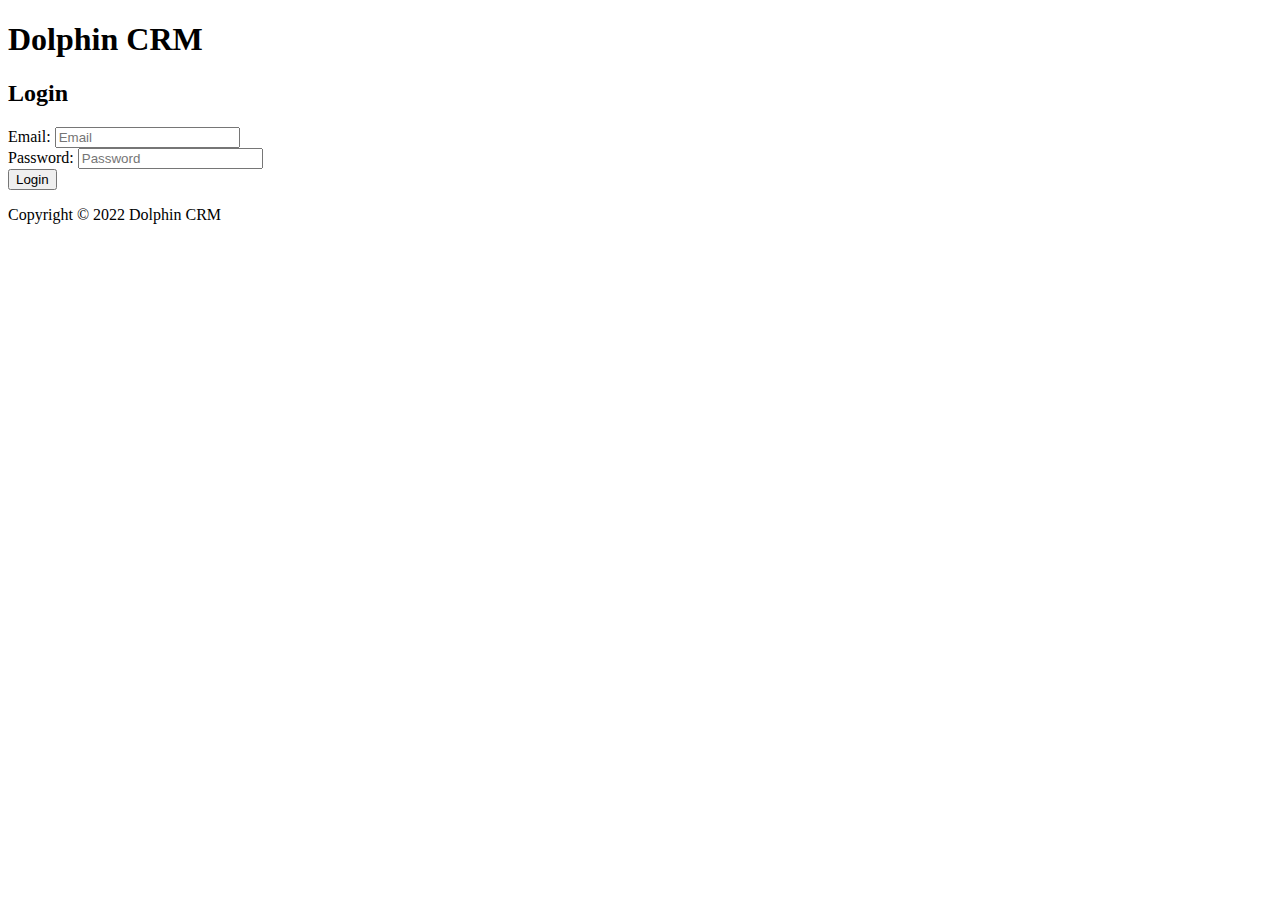
==== index.html @ 87de91c7 "Added database and database connection" ====
<!DOCTYPE html>
<html lang="en">
<head>
    <meta charset="UTF-8">
    <meta name="viewport" content="width=device-width, initial-scale=1.0">
    <title>Dolphin CRM</title>
    <link rel="stylesheet" href="styles.css">
    <script src="script.js" defer></script> 
</head>
<body>

    <header>
        <h1>Dolphin CRM</h1>
    </header>

    <main>
        <section id="login">
            <h2>Login</h2>
            <form action="login.php" method="POST">
                <div>
                    <label for="email">Email:</label>
                    <input type="email" id="email" name="email" placeholder="Email" required>
                </div>
                <div>
                    <label for="password">Password:</label>
                    <input type="password" id="password" name="password" placeholder="Password"required>
                </div>
                <button type="submit" id="login">Login</button>
            </form>
        </section>

    </main>

    <footer>
        <p>Copyright &copy; 2022 Dolphin CRM</p>
    </footer>

</body>
</html>
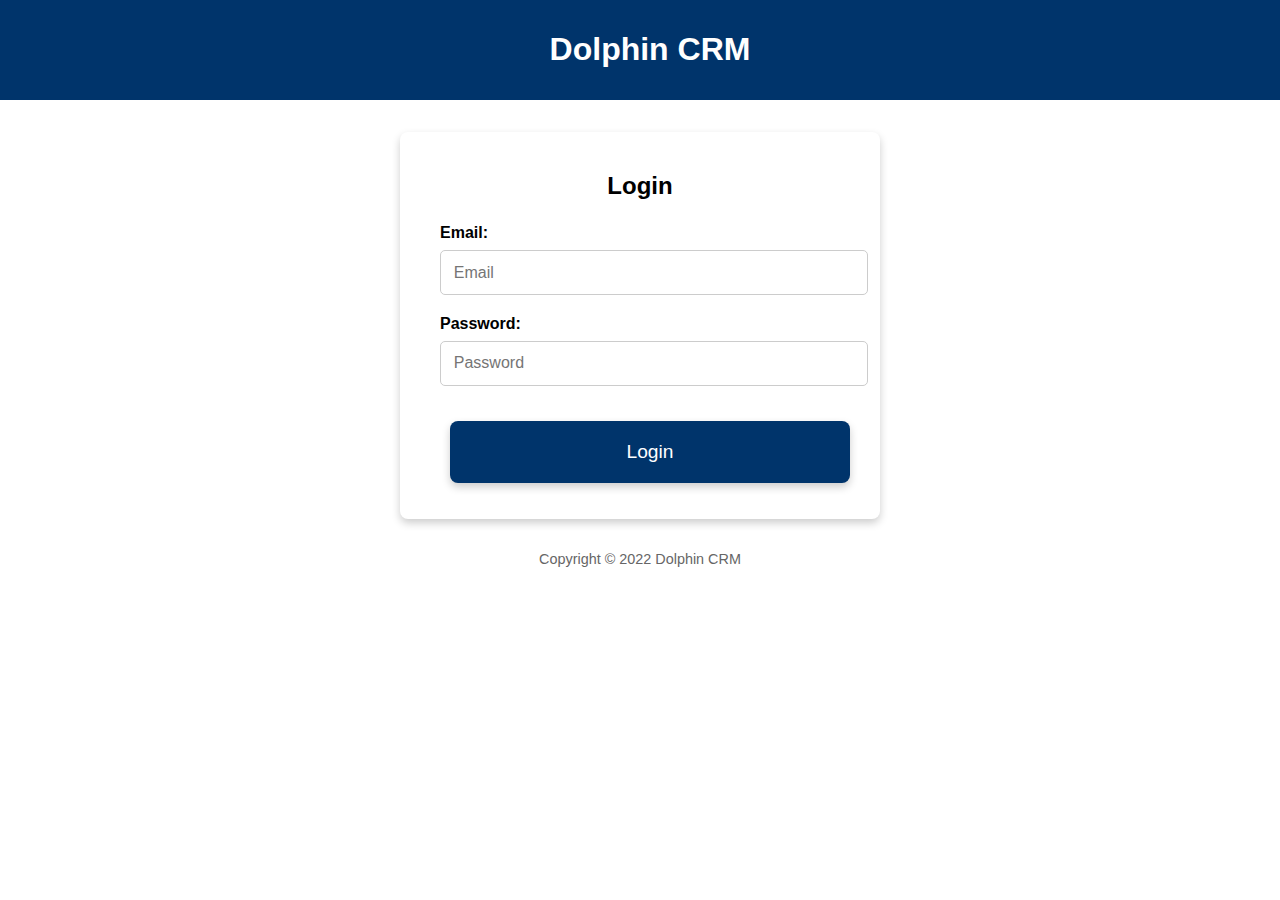
==== commit badf3635: "fixed errors" ====
--- a/index.html
+++ b/index.html
@@ -3,12 +3,11 @@
 <head>
     <meta charset="UTF-8">
     <meta name="viewport" content="width=device-width, initial-scale=1.0">
-    <title>Dolphin CRM</title>
+    <title>Dolphin CRM - Login</title>
     <link rel="stylesheet" href="styles.css">
-    <script src="script.js" defer></script> 
 </head>
+
 <body>
-
     <header>
         <h1>Dolphin CRM</h1>
     </header>
@@ -16,24 +15,28 @@
     <main>
         <section id="login">
             <h2>Login</h2>
-            <form action="login.php" method="POST">
+
+            <!-- Error message container (hidden by default) -->
+            <div id="error-message" class="error-message" style="display: none; color: red; font-weight: bold; margin-bottom: 10px;"></div>
+
+            <form id="login-form" method="POST">
                 <div>
                     <label for="email">Email:</label>
                     <input type="email" id="email" name="email" placeholder="Email" required>
                 </div>
                 <div>
                     <label for="password">Password:</label>
-                    <input type="password" id="password" name="password" placeholder="Password"required>
+                    <input type="password" id="password" name="password" placeholder="Password" required>
                 </div>
                 <button type="submit" id="login">Login</button>
             </form>
         </section>
-
     </main>
 
     <footer>
         <p>Copyright &copy; 2022 Dolphin CRM</p>
     </footer>
-
+    
+    <script src="script.js" defer></script>
 </body>
 </html>
--- a/styles.css
+++ b/styles.css
@@ -0,0 +1,86 @@
+/* General body and layout styling */
+body {
+    margin: 0;
+    padding: 0;
+    font-family: Arial, sans-serif;
+    box-sizing: border-box;
+}
+
+/* Header Styling */
+header {
+    width: 100%;
+    text-align: center;
+    background-color: #00346b;
+    color: white;
+    padding: 10px;
+}
+
+/* Main Section */
+main {
+    margin: 2rem 0;
+    display: flex;
+    justify-content: center;
+    width: 100%;
+}
+
+#login {
+    padding: 20px 40px;
+    border-radius: 8px;
+    box-shadow: 0 4px 8px rgba(0, 0, 0, 0.2);
+    width: 100%;
+    max-width: 400px;
+    text-align: center;
+}
+
+#login h2 {
+    font-size: 1.5rem;
+    margin-bottom: 1.5rem;
+}
+
+/* Form Styling */
+form div {
+    margin-bottom: 1.2rem;
+    text-align: left;
+}
+
+label {
+    display: block;
+    font-weight: bold;
+    margin-bottom: 0.5rem;
+}
+
+input[type="email"], input[type="password"] {
+    width: 100%;
+    padding: 0.8rem;
+    border: 1px solid #ccc;
+    border-radius: 5px;
+    font-size: 1rem;
+}
+
+button {
+    display: inline-block;
+    margin: 1rem auto;
+    width:50%;  
+    max-width: 20px;  
+    background-color: #00346b;
+    margin-left: 10px;
+    color: white;
+    border: none;
+    border-radius: 5px;
+    font-size: 1.2rem;
+    padding: 12px;
+    cursor: pointer;
+    transition: background-color 0.3s ease;
+}
+
+button[type="submit"]:hover {
+    background-color: #0056b3;
+}
+
+
+footer {
+    margin-top: 2rem;
+    text-align: center;
+    color: #666;
+    font-size: 0.9rem;
+}
